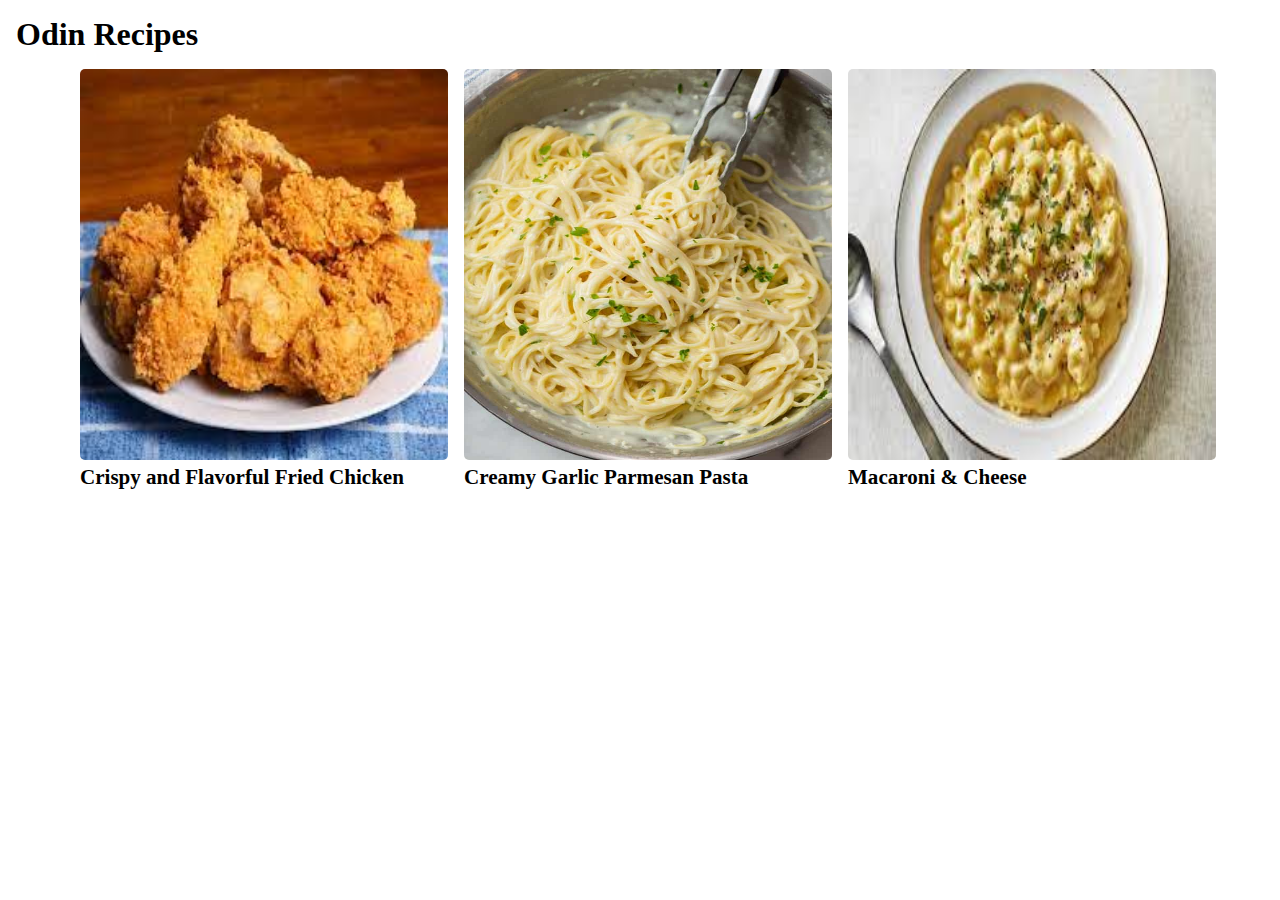
==== index.html @ 550b6619 "the initial homepage" ====
<!DOCTYPE html>
<html lang="en">
<head>
  <meta charset="UTF-8">
  <meta http-equiv="X-UA-Compatible" content="IE=edge">
  <meta name="viewport" content="width=device-width, initial-scale=1.0">
  <title>Odin-recipes</title>
  <link rel="stylesheet" href="./style/style.css">
</head>
<body>
  <h1 class="index-header">Odin Recipes</h1>
  <ul class="recipe-container">
    <li>
      <img src="./images/fried-chicken.jpg" alt="fried Chicken">
      <a href="./recipes/fried-chicken.html"><h3>Crispy and Flavorful Fried Chicken</h3></a>
    </li>
    <li>
      <img src="./images/pasta.jpg" alt="Pasta">  
      <a href="./recipes/pasta.html"><h3>Creamy Garlic Parmesan Pasta</h3></a>
    </li>
    <li>
      <img src="./images/macaroni-and-cheese.jpg" alt="Macaroni & Cheese">
      <a href="./recipes/macaroni-and-cheese.html"><h3>Macaroni & Cheese</h3></a>
    </li>
  </ul>
</body>
</html>
---- style/style.css ----
* {
  margin: 0;
  padding: 0;
  box-sizing: border-box;
}

/* this is the style for index.html */
body {
  color: black;
  /* background-color: rgb(17, 24, 39); */
}
.index-header {
  margin-top: 1rem;
  margin-left: 1rem;
}

.recipe-container {
  margin: 1rem auto;
  display: flex;
  justify-content: space-between;
  width: 90%;
}
.recipe-container a:hover {
  color: orange;
}
.recipe-container a {
  font-size: 18px;
  color: black;
  text-decoration: none;
}

.recipe-container li {
  list-style-type: none;
  margin-left: 1rem;
  width: 100%;
}

.recipe-container li p {
  margin-top: 1rem;
  text-align: center;
}

.recipe-container li img {
  border-radius: 5px;
  height: 80%;
  width: 100%;
}
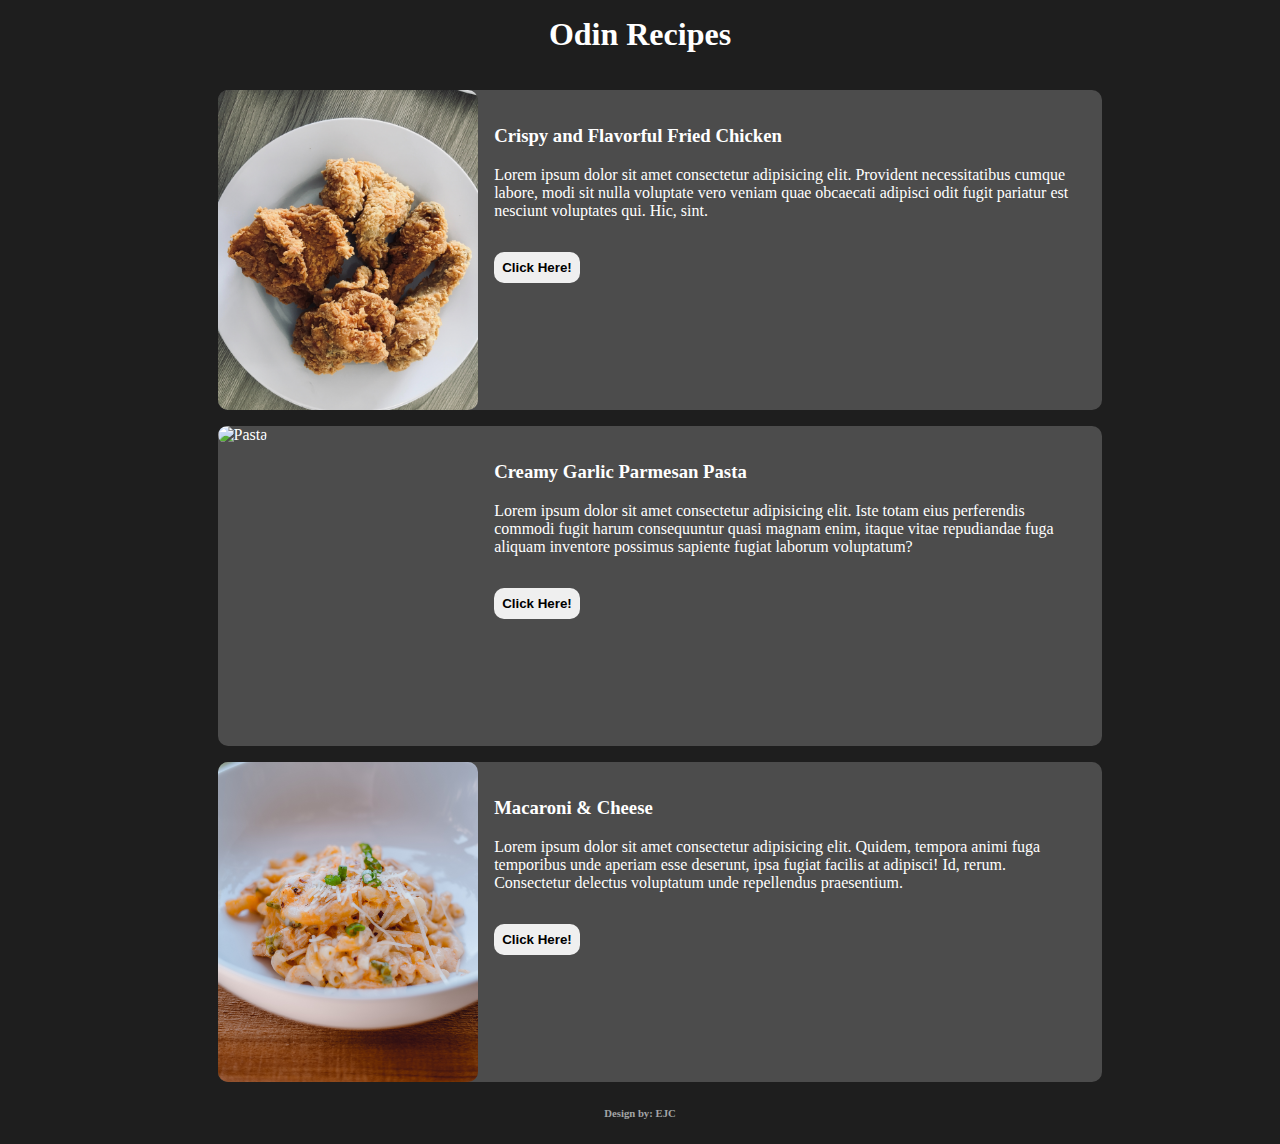
==== commit 878a5b8c: "updating homepage design and pages design and adding hd inages" ====
--- a/index.html
+++ b/index.html
@@ -9,19 +9,48 @@
 </head>
 <body>
   <h1 class="index-header">Odin Recipes</h1>
-  <ul class="recipe-container">
-    <li>
-      <img src="./images/fried-chicken.jpg" alt="fried Chicken">
-      <a href="./recipes/fried-chicken.html"><h3>Crispy and Flavorful Fried Chicken</h3></a>
-    </li>
-    <li>
-      <img src="./images/pasta.jpg" alt="Pasta">  
-      <a href="./recipes/pasta.html"><h3>Creamy Garlic Parmesan Pasta</h3></a>
-    </li>
-    <li>
-      <img src="./images/macaroni-and-cheese.jpg" alt="Macaroni & Cheese">
-      <a href="./recipes/macaroni-and-cheese.html"><h3>Macaroni & Cheese</h3></a>
-    </li>
-  </ul>
+  <div class="container">
+    <ul class="recipe-container">
+      <li>
+        <div>
+          <img src="./images/fried-chicken-hd.jpg" alt="fried Chicken">
+        </div>
+        <section>
+          <a href="./recipes/fried-chicken.html"><h3>Crispy and Flavorful Fried Chicken</h3></a>
+          <p>
+            Lorem ipsum dolor sit amet consectetur adipisicing elit. Provident necessitatibus cumque labore, modi sit nulla voluptate vero veniam quae obcaecati adipisci odit fugit pariatur est nesciunt voluptates qui. Hic, sint.
+          </p>
+          <button>
+            <a href="./recipes/fried-chicken.html">Click Here!</a>
+          </button>
+        </section>
+      </li>
+      <li>
+        <div>
+          <img src="./images/pasta-hd.jpg" alt="Pasta"> 
+        </div>
+        <section>
+          <a href="./recipes/pasta.html"><h3>Creamy Garlic Parmesan Pasta</h3></a>
+          <p>Lorem ipsum dolor sit amet consectetur adipisicing elit. Iste totam eius perferendis commodi fugit harum consequuntur quasi magnam enim, itaque vitae repudiandae fuga aliquam inventore possimus sapiente fugiat laborum voluptatum?</p>
+          <button><a href="./recipes/pasta.html">Click Here!</a></button>
+        </section> 
+      </li>
+      <li>
+        <div>
+          <img src="./images/mc&cheese.jpg" alt="Macaroni & Cheese">
+        </div>
+        <section>
+          <a href="./recipes/macaroni-and-cheese.html"><h3>Macaroni & Cheese</h3></a>
+          <p>Lorem ipsum dolor sit amet consectetur adipisicing elit. Quidem, tempora animi fuga temporibus unde aperiam esse deserunt, ipsa fugiat facilis at adipisci! Id, rerum. Consectetur delectus voluptatum unde repellendus praesentium.</p>
+          <button><a href="./recipes/macaroni-and-cheese.html">Click Here!</a></button>
+        </section>
+      </li>
+    </ul>
+  </div>
+  <footer>
+    <h6>
+      Design by: EJC
+    </h6>
+  </footer>
 </body>
 </html>--- a/style/style.css
+++ b/style/style.css
@@ -1,47 +1,87 @@
-* {
-  margin: 0;
-  padding: 0;
-  box-sizing: border-box;
+/* this is the style for index.html */
+body {
+  background-color: rgb(30, 30, 30);
+  color: white;
 }
 
-/* this is the style for index.html */
-body {
-  color: black;
-  /* background-color: rgb(17, 24, 39); */
-}
 .index-header {
-  margin-top: 1rem;
-  margin-left: 1rem;
-}
-
-.recipe-container {
-  margin: 1rem auto;
-  display: flex;
-  justify-content: space-between;
-  width: 90%;
-}
-.recipe-container a:hover {
-  color: orange;
-}
-.recipe-container a {
-  font-size: 18px;
-  color: black;
-  text-decoration: none;
-}
-
-.recipe-container li {
-  list-style-type: none;
-  margin-left: 1rem;
-  width: 100%;
-}
-
-.recipe-container li p {
   margin-top: 1rem;
   text-align: center;
 }
 
-.recipe-container li img {
-  border-radius: 5px;
-  height: 80%;
+.recipe-container {
+  display: flex;
+  flex-direction: column;
+  justify-content: center;
+  margin: 1rem auto;
+  width: 70%;
+}
+
+.recipe-container li {
+  background-color: rgb(76, 76, 76);
+  border-radius: 10px;
+  display: flex;
+  justify-content: space-between;
+  margin-top: 1rem;
+}
+
+.recipe-container img {
+  border-radius: 10px;
+  object-fit: cover;
   width: 100%;
+  height: 100%;
+}
+.recipe-container li div {
+  height: 20rem;
+  width: 20rem;
+}
+section {
+  margin-right: 1rem;
+  width: 80%;
+  padding: 1rem;
+}
+
+section p {
+  margin-top: 1rem;
+}
+
+section button {
+  margin-top: 1rem;
+  padding: 0.5rem;
+  font-weight: bold;
+  border-radius: 10px;
+  border: none;
+}
+
+section button:hover {
+  background-color: rgb(112, 116, 116);
+}
+
+section a {
+  text-decoration: none; 
+  color: inherit;
+  cursor: pointer; 
+}
+
+footer {
+  color: rgb(163, 165, 166);
+  text-align: center;
+  margin-top: 1rem;
+  margin-bottom: 1rem;
+}
+
+.recipe-img-container {
+  height: 20rem;
+  width: 20rem;
+}
+
+.recipe-img-container img {
+  border-radius: 10px;
+  object-fit: cover;
+  width: 100%;
+  height: 100%;
+}
+
+h6 {
+  text-align: center;
 }